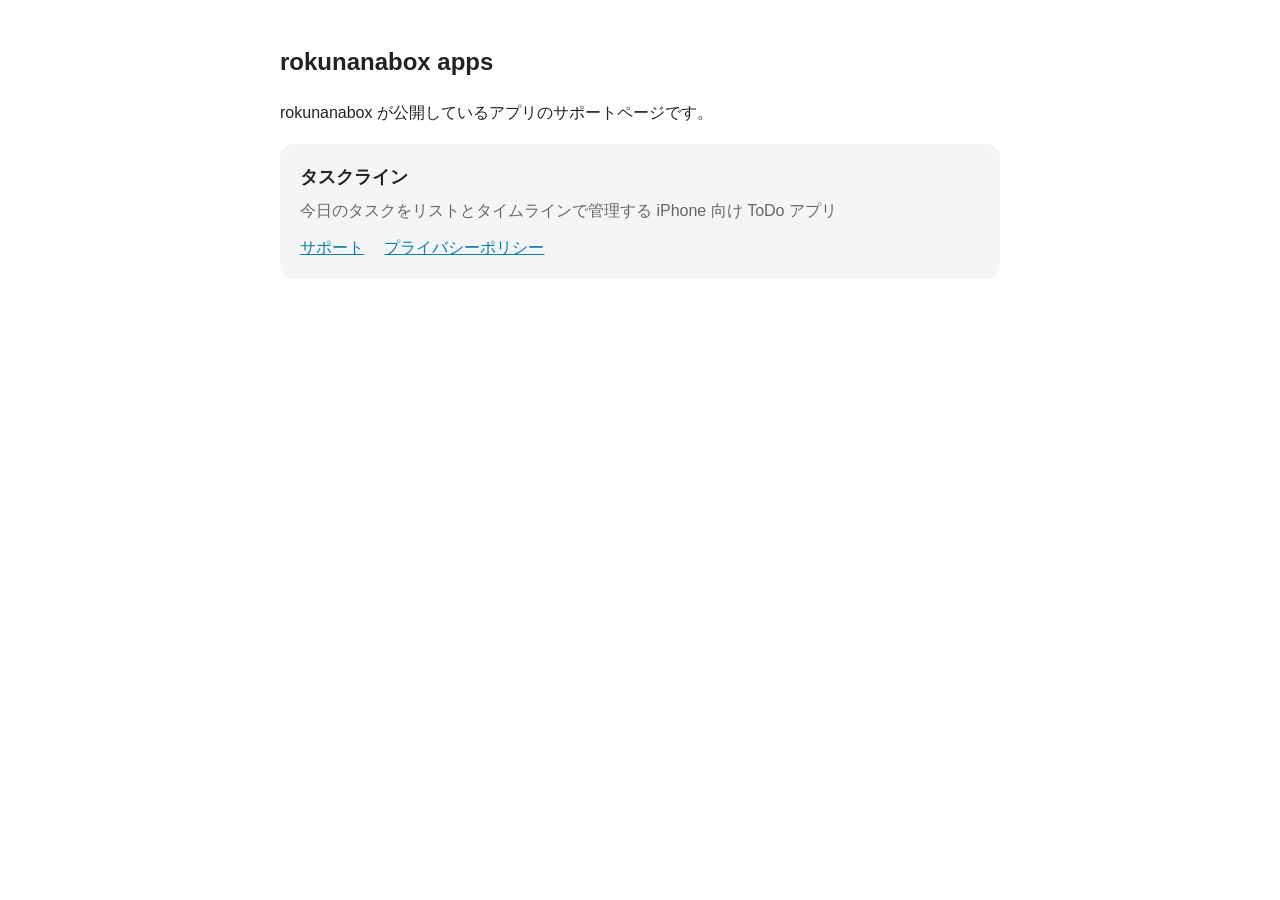
==== index.html @ 775ab7a9 "アプリのサポートページ置き場を作成（タスクライン） Co-Authored-By: Claude Opus 5.5 <noreply@anthropic.com>" ====
<!doctype html>
<html lang="ja">
<head>
  <meta charset="utf-8">
  <meta name="viewport" content="width=device-width, initial-scale=1">
  <title>rokunanabox apps</title>
  <style>
    :root { --text: #222; --muted: #666; --bg: #fff; --card: #f4f5f7; --link: #0a7ea4; }
    @media (prefers-color-scheme: dark) { :root { --text: #eee; --muted: #aaa; --bg: #151718; --card: #222527; --link: #6cc4e6; } }
    body { font-family: -apple-system, BlinkMacSystemFont, "Hiragino Sans", "Noto Sans JP", sans-serif; line-height: 1.8; color: var(--text); background: var(--bg); margin: 0; padding: 24px 16px; }
    main { max-width: 720px; margin: 0 auto; }
    h1 { font-size: 1.5rem; }
    .app { background: var(--card); border-radius: 14px; padding: 16px 20px; margin-top: 16px; }
    .app h2 { font-size: 1.15rem; margin: 0; }
    .app p { margin: 4px 0 8px; color: var(--muted); }
    a { color: var(--link); margin-right: 16px; }
  </style>
</head>
<body>
<main>
  <h1>rokunanabox apps</h1>
  <p>rokunanabox が公開しているアプリのサポートページです。</p>

  <section class="app">
    <h2>タスクライン</h2>
    <p>今日のタスクをリストとタイムラインで管理する iPhone 向け ToDo アプリ</p>
    <a href="taskline/support.html">サポート</a>
    <a href="taskline/privacy.html">プライバシーポリシー</a>
  </section>
</main>
</body>
</html>
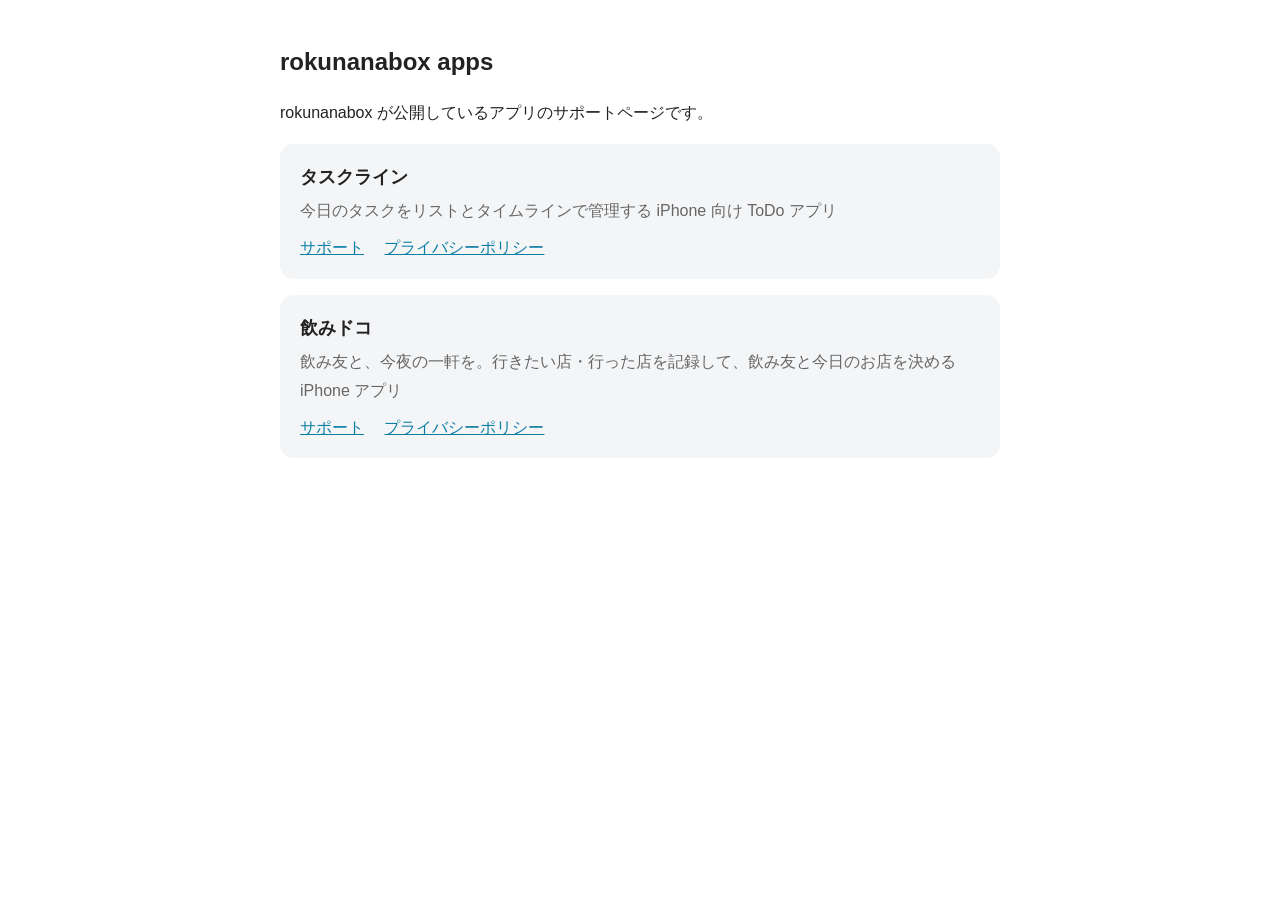
==== commit fe43be2c: "飲みドコ: サポートとプライバシーポリシー Co-Authored-By: Claude Opus 5.5 <noreply@anthropic.com>" ====
--- a/index.html
+++ b/index.html
@@ -27,6 +27,13 @@
     <a href="taskline/support.html">サポート</a>
     <a href="taskline/privacy.html">プライバシーポリシー</a>
   </section>
+
+  <section class="app">
+    <h2>飲みドコ</h2>
+    <p>飲み友と、今夜の一軒を。行きたい店・行った店を記録して、飲み友と今日のお店を決める iPhone アプリ</p>
+    <a href="nomidoko/support.html">サポート</a>
+    <a href="nomidoko/privacy.html">プライバシーポリシー</a>
+  </section>
 </main>
 </body>
 </html>
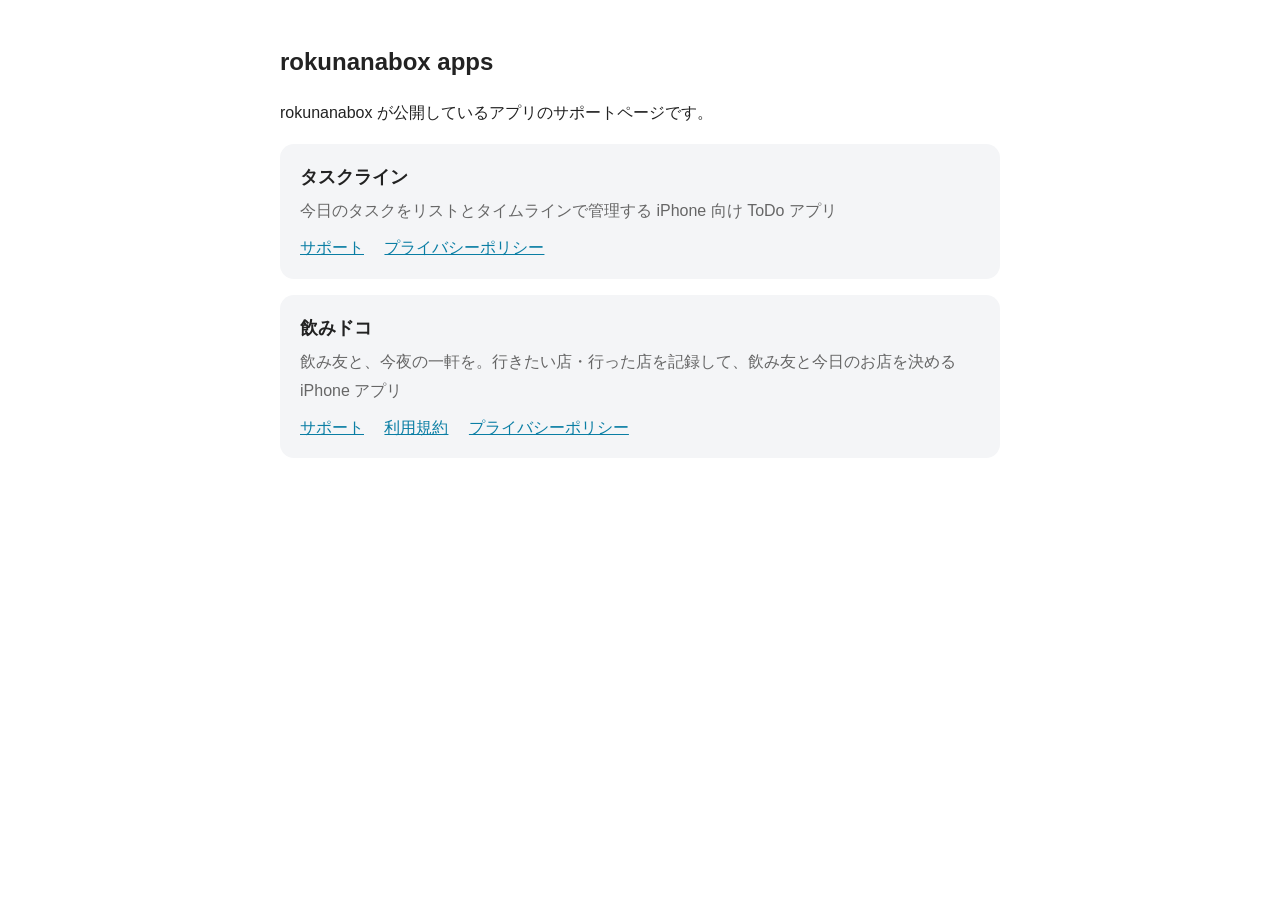
==== commit 1ef8d882: "飲みドコ: 利用規約 Co-Authored-By: Claude Opus 5.5 <noreply@anthropic.com>" ====
--- a/index.html
+++ b/index.html
@@ -32,6 +32,7 @@
     <h2>飲みドコ</h2>
     <p>飲み友と、今夜の一軒を。行きたい店・行った店を記録して、飲み友と今日のお店を決める iPhone アプリ</p>
     <a href="nomidoko/support.html">サポート</a>
+    <a href="nomidoko/terms.html">利用規約</a>
     <a href="nomidoko/privacy.html">プライバシーポリシー</a>
   </section>
 </main>
